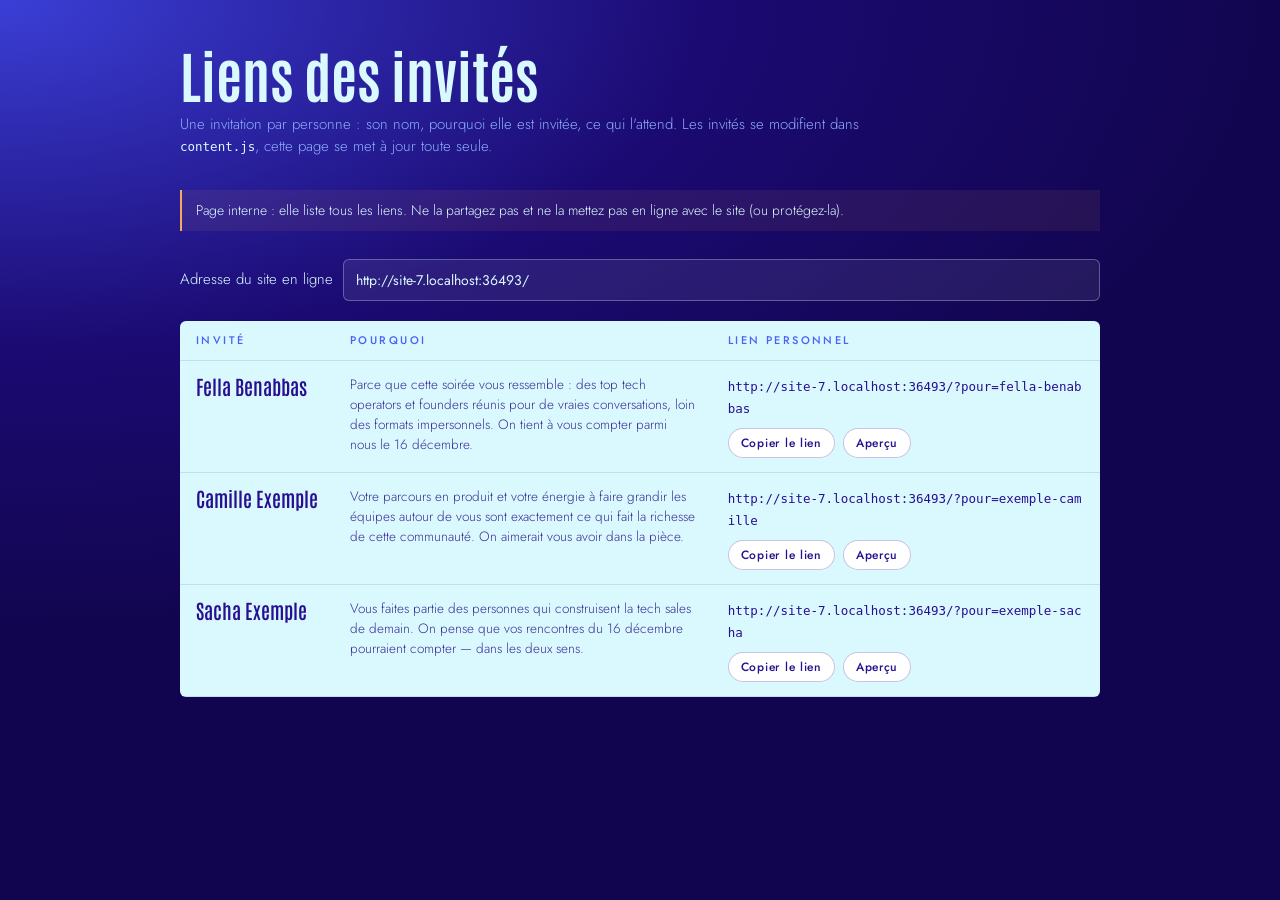
==== liens.html @ c218930a "Invitation interactive personnalisée — Intertech Talents, Paris 16.12 Enveloppe 3D animée (GSAP), ca" ====
<!doctype html>
<html lang="fr">
<head>
  <meta charset="utf-8">
  <meta name="viewport" content="width=device-width, initial-scale=1">
  <meta name="robots" content="noindex, nofollow">
  <title>Liens des invités — Intertech Talents</title>
  <link rel="preconnect" href="https://fonts.googleapis.com">
  <link rel="preconnect" href="https://fonts.gstatic.com" crossorigin>
  <link href="https://fonts.googleapis.com/css2?family=Antonio:wght@600;700&family=Jost:wght@300;400;500&display=swap" rel="stylesheet">
  <style>
    :root { --ice:#daf9ff; --sky:#8bacfa; --amber:#f6a95f; --blue:#4d61f4; --ink:#280f91; --deep:#1b0a72; }
    * { box-sizing: border-box; }
    body { margin: 0; min-height: 100vh; background: radial-gradient(100% 70% at 0 0, #3b3fd6 0%, var(--deep) 55%, #12054f 100%) fixed;
      color: var(--ice); font: 300 15px/1.5 "Jost", system-ui, sans-serif; padding: 48px 16px; }
    .wrap { max-width: 920px; margin: 0 auto; }
    h1 { font: 700 clamp(36px, 6vw, 56px)/.94 "Antonio", sans-serif; margin: 0; }
    .sub { color: var(--sky); margin: 12px 0 32px; max-width: 46em; }
    .warn { border-left: 2px solid var(--amber); padding: 10px 14px; background: rgba(246,169,95,.08); margin-bottom: 28px; font-size: 14px; }
    table { width: 100%; border-collapse: collapse; background: var(--ice); color: var(--ink); border-radius: 6px; overflow: hidden; }
    th, td { text-align: left; padding: 14px 16px; border-bottom: 1px solid rgba(40,15,145,.12); vertical-align: top; }
    th { font: 500 11px/1 "Jost"; letter-spacing: .22em; text-transform: uppercase; color: var(--blue); }
    td.name { font: 600 20px/1.1 "Antonio", sans-serif; white-space: nowrap; }
    td.why { font-size: 13.5px; color: #3a2d96; max-width: 30em; }
    code { font-size: 12.5px; word-break: break-all; color: var(--ink); }
    .actions { display: flex; gap: 8px; flex-wrap: wrap; margin-top: 8px; }
    button, a.open { font: 500 12px/1 "Jost"; letter-spacing: .06em; border: 1px solid rgba(40,15,145,.25); background: #fff;
      color: var(--ink); padding: 8px 12px; border-radius: 999px; cursor: pointer; text-decoration: none; }
    button:hover, a.open:hover { background: var(--ink); color: var(--ice); }
    .base { display: flex; gap: 10px; align-items: center; margin-bottom: 20px; flex-wrap: wrap; }
    .base input { flex: 1; min-width: 240px; padding: 10px 12px; border-radius: 6px; border: 1px solid rgba(218,249,255,.3);
      background: rgba(255,255,255,.08); color: var(--ice); font: 400 14px "Jost"; }
    @media (max-width: 640px) { td.why { display: none; } th.why { display: none; } td.name { white-space: normal; } }
  </style>
</head>
<body>
  <div class="wrap">
    <h1>Liens des invités</h1>
    <p class="sub">Une invitation par personne : son nom, pourquoi elle est invitée, ce qui l'attend. Les invités se modifient dans <code style="color:var(--ice)">content.js</code>, cette page se met à jour toute seule.</p>
    <p class="warn">Page interne : elle liste tous les liens. Ne la partagez pas et ne la mettez pas en ligne avec le site (ou protégez-la).</p>
    <label class="base">Adresse du site en ligne
      <input id="base" type="url" placeholder="https://invitation.intertech-talents.com/">
    </label>
    <table>
      <thead><tr><th>Invité</th><th class="why">Pourquoi</th><th>Lien personnel</th></tr></thead>
      <tbody id="rows"></tbody>
    </table>
  </div>
  <script src="content.js"></script>
  <script>
    (function () {
      const guests = (window.INVITATION && window.INVITATION.guests) || [];
      const baseInput = document.getElementById("base");
      const here = location.protocol.startsWith("http") ? location.href.replace(/liens\.html.*$/, "") : "";
      let saved = ""; try { saved = localStorage.getItem("it-base") || ""; } catch (e) {}
      baseInput.value = saved || here;
      const rows = document.getElementById("rows");
      function link(id) {
        let b = baseInput.value.trim() || here || "./";
        if (!b.endsWith("/") && !b.endsWith(".html")) b += "/";
        return b + "?pour=" + encodeURIComponent(id);
      }
      function render() {
        rows.textContent = "";
        guests.forEach((g) => {
          const tr = document.createElement("tr");
          const n = document.createElement("td"); n.className = "name"; n.textContent = [g.prenom, g.nom].filter(Boolean).join(" ");
          const w = document.createElement("td"); w.className = "why"; w.textContent = g.why || "—";
          const l = document.createElement("td");
          const url = link(g.id);
          const c = document.createElement("code"); c.textContent = url;
          const a = document.createElement("div"); a.className = "actions";
          const copy = document.createElement("button"); copy.type = "button"; copy.textContent = "Copier le lien";
          copy.onclick = async () => { try { await navigator.clipboard.writeText(url); copy.textContent = "Copié ✓"; } catch (e) { copy.textContent = "Copie impossible"; } setTimeout(() => (copy.textContent = "Copier le lien"), 1600); };
          const open = document.createElement("a"); open.className = "open"; open.href = "index.html?pour=" + encodeURIComponent(g.id); open.target = "_blank"; open.rel = "noopener"; open.textContent = "Aperçu";
          a.append(copy, open); l.append(c, a);
          tr.append(n, w, l); rows.appendChild(tr);
        });
      }
      baseInput.addEventListener("input", () => { try { localStorage.setItem("it-base", baseInput.value); } catch (e) {} render(); });
      render();
    })();
  </script>
</body>
</html>
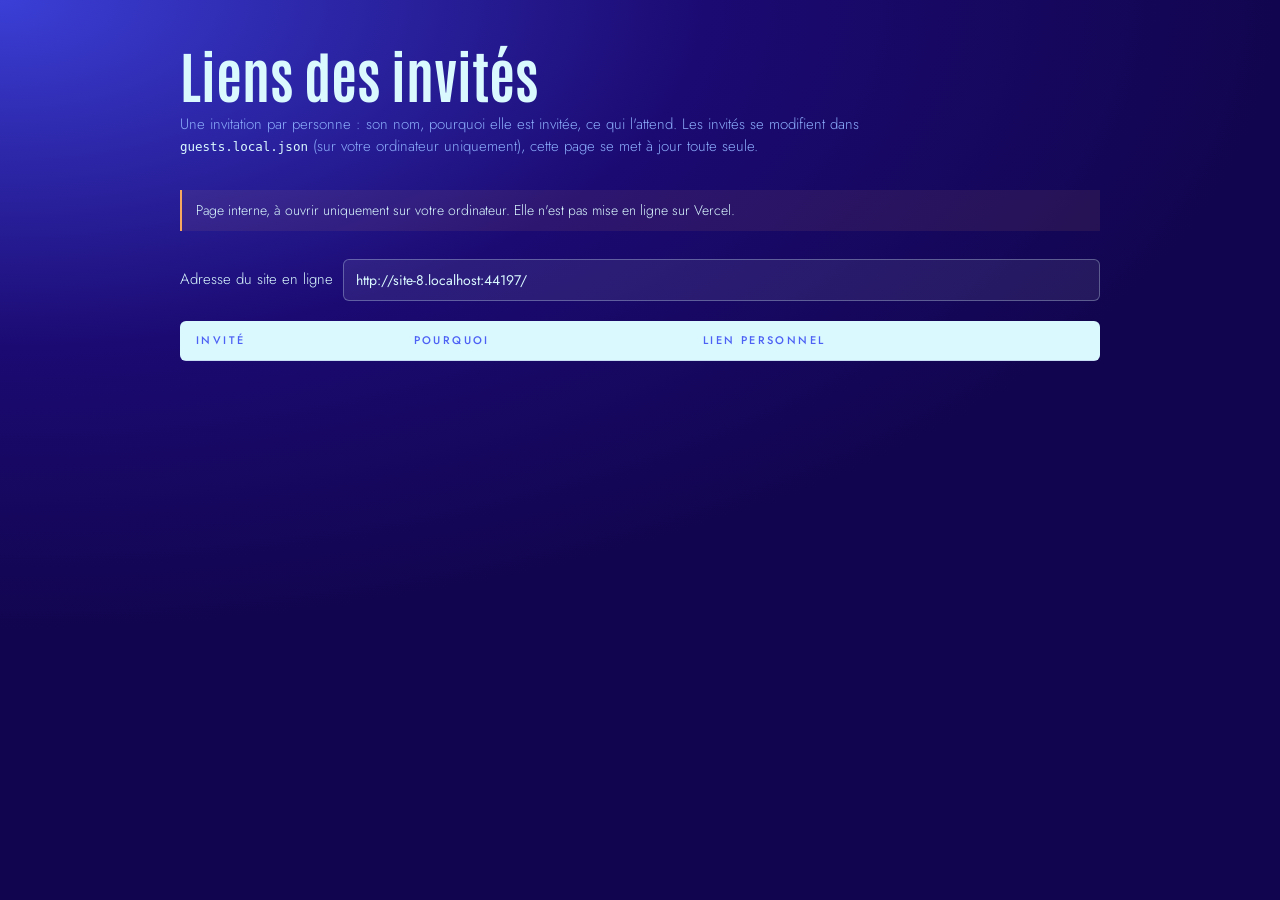
==== commit 1e7f79cf: "Liste des invités hors du dépôt + retrait des demi-cercles - Invités servis par une fonction Vercel " ====
--- a/liens.html
+++ b/liens.html
@@ -36,8 +36,8 @@
 <body>
   <div class="wrap">
     <h1>Liens des invités</h1>
-    <p class="sub">Une invitation par personne : son nom, pourquoi elle est invitée, ce qui l'attend. Les invités se modifient dans <code style="color:var(--ice)">content.js</code>, cette page se met à jour toute seule.</p>
-    <p class="warn">Page interne : elle liste tous les liens. Ne la partagez pas et ne la mettez pas en ligne avec le site (ou protégez-la).</p>
+    <p class="sub">Une invitation par personne : son nom, pourquoi elle est invitée, ce qui l'attend. Les invités se modifient dans <code style="color:var(--ice)">guests.local.json</code> (sur votre ordinateur uniquement), cette page se met à jour toute seule.</p>
+    <p class="warn">Page interne, à ouvrir uniquement sur votre ordinateur. Elle n'est pas mise en ligne sur Vercel.</p>
     <label class="base">Adresse du site en ligne
       <input id="base" type="url" placeholder="https://invitation.intertech-talents.com/">
     </label>
@@ -49,7 +49,7 @@
   <script src="content.js"></script>
   <script>
     (function () {
-      const guests = (window.INVITATION && window.INVITATION.guests) || [];
+      let guests = [];
       const baseInput = document.getElementById("base");
       const here = location.protocol.startsWith("http") ? location.href.replace(/liens\.html.*$/, "") : "";
       let saved = ""; try { saved = localStorage.getItem("it-base") || ""; } catch (e) {}
@@ -77,6 +77,8 @@
           tr.append(n, w, l); rows.appendChild(tr);
         });
       }
+      fetch("guests.local.json", { cache: "no-store" }).then((r) => r.ok ? r.json() : []).then((list) => { guests = list; render(); })
+        .catch(() => { rows.innerHTML = "<tr><td colspan=3>Impossible de lire guests.local.json : lancez la page via un petit serveur local (voir README).</td></tr>"; });
       baseInput.addEventListener("input", () => { try { localStorage.setItem("it-base", baseInput.value); } catch (e) {} render(); });
       render();
     })();
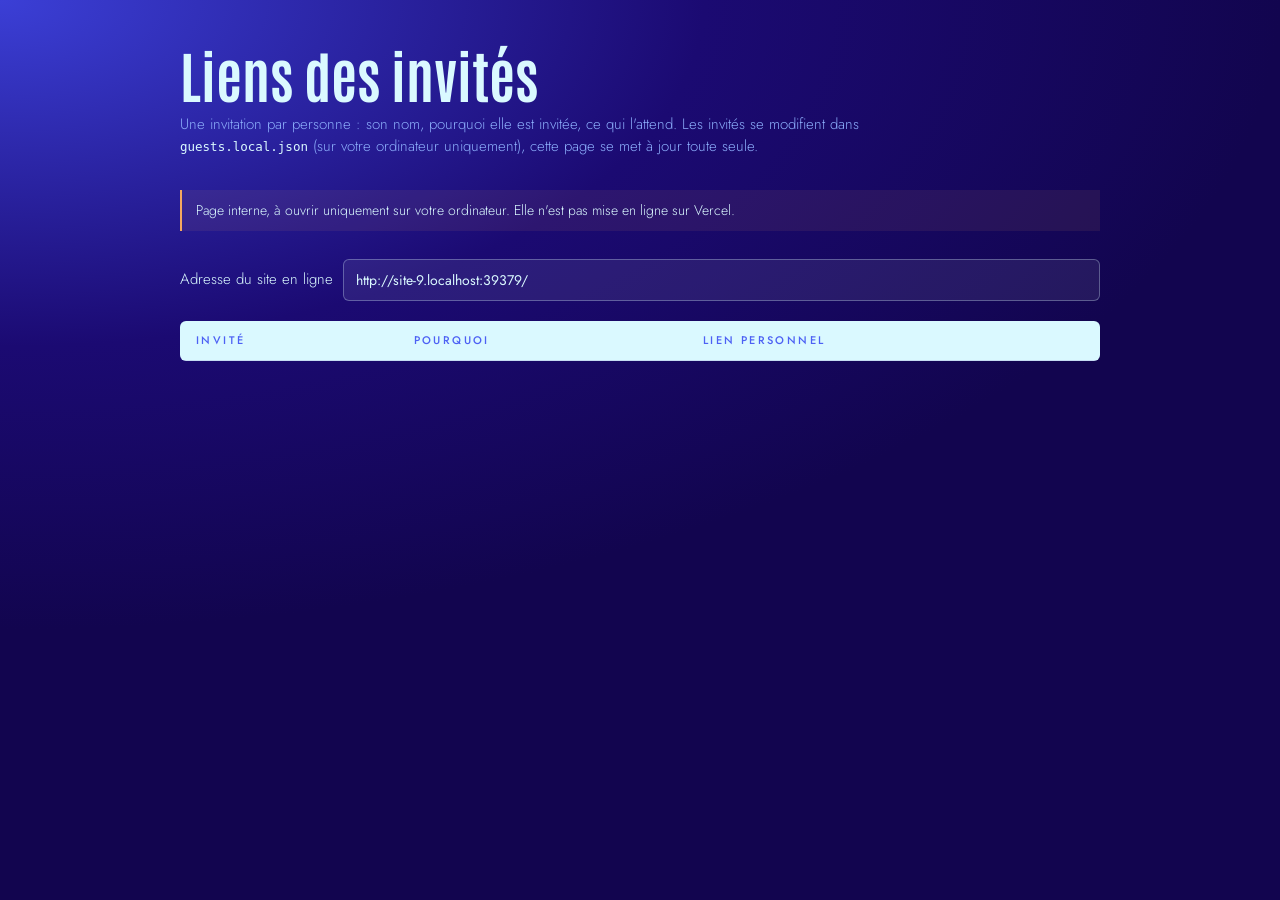
==== commit 654dfceb: "Liens autonomes ?i= : la fiche de l'invité est dans son lien Fonctionne sur GitHub Pages sans stocke" ====
--- a/liens.html
+++ b/liens.html
@@ -39,7 +39,7 @@
     <p class="sub">Une invitation par personne : son nom, pourquoi elle est invitée, ce qui l'attend. Les invités se modifient dans <code style="color:var(--ice)">guests.local.json</code> (sur votre ordinateur uniquement), cette page se met à jour toute seule.</p>
     <p class="warn">Page interne, à ouvrir uniquement sur votre ordinateur. Elle n'est pas mise en ligne sur Vercel.</p>
     <label class="base">Adresse du site en ligne
-      <input id="base" type="url" placeholder="https://invitation.intertech-talents.com/">
+      <input id="base" type="url" placeholder="https://celinlin.github.io/invitation-16-12-winter-edition/">
     </label>
     <table>
       <thead><tr><th>Invité</th><th class="why">Pourquoi</th><th>Lien personnel</th></tr></thead>
@@ -55,10 +55,16 @@
       let saved = ""; try { saved = localStorage.getItem("it-base") || ""; } catch (e) {}
       baseInput.value = saved || here;
       const rows = document.getElementById("rows");
-      function link(id) {
+      // Le lien contient la fiche de l'invité (encodée) : rien n'est stocké en ligne.
+      function token(g) {
+        const json = JSON.stringify({ p: g.prenom || "", n: g.nom || "", w: g.why || "", a: g.awaits || "" });
+        let bin = ""; new TextEncoder().encode(json).forEach((x) => (bin += String.fromCharCode(x)));
+        return btoa(bin).replace(/\+/g, "-").replace(/\//g, "_").replace(/=+$/, "");
+      }
+      function link(g) {
         let b = baseInput.value.trim() || here || "./";
         if (!b.endsWith("/") && !b.endsWith(".html")) b += "/";
-        return b + "?pour=" + encodeURIComponent(id);
+        return b + "?i=" + token(g);
       }
       function render() {
         rows.textContent = "";
@@ -67,12 +73,12 @@
           const n = document.createElement("td"); n.className = "name"; n.textContent = [g.prenom, g.nom].filter(Boolean).join(" ");
           const w = document.createElement("td"); w.className = "why"; w.textContent = g.why || "—";
           const l = document.createElement("td");
-          const url = link(g.id);
+          const url = link(g);
           const c = document.createElement("code"); c.textContent = url;
           const a = document.createElement("div"); a.className = "actions";
           const copy = document.createElement("button"); copy.type = "button"; copy.textContent = "Copier le lien";
           copy.onclick = async () => { try { await navigator.clipboard.writeText(url); copy.textContent = "Copié ✓"; } catch (e) { copy.textContent = "Copie impossible"; } setTimeout(() => (copy.textContent = "Copier le lien"), 1600); };
-          const open = document.createElement("a"); open.className = "open"; open.href = "index.html?pour=" + encodeURIComponent(g.id); open.target = "_blank"; open.rel = "noopener"; open.textContent = "Aperçu";
+          const open = document.createElement("a"); open.className = "open"; open.href = "index.html?i=" + token(g); open.target = "_blank"; open.rel = "noopener"; open.textContent = "Aperçu";
           a.append(copy, open); l.append(c, a);
           tr.append(n, w, l); rows.appendChild(tr);
         });
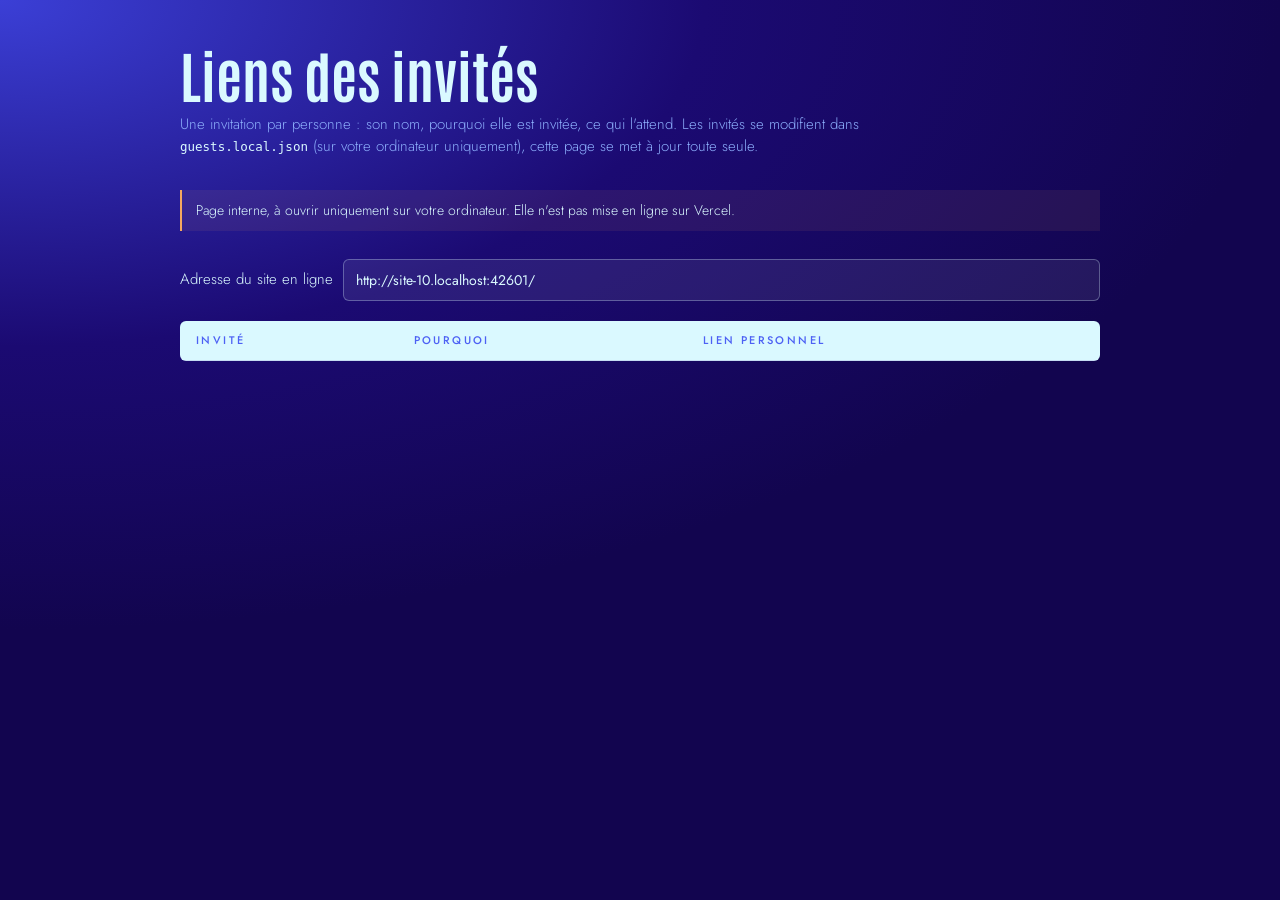
==== commit 82ae3e95: "Hologramme sur toute la carte (souris et tactile) + version anglaise - Reflets holographiques qui su" ====
--- a/liens.html
+++ b/liens.html
@@ -57,7 +57,7 @@
       const rows = document.getElementById("rows");
       // Le lien contient la fiche de l'invité (encodée) : rien n'est stocké en ligne.
       function token(g) {
-        const json = JSON.stringify({ p: g.prenom || "", n: g.nom || "", w: g.why || "", a: g.awaits || "" });
+        const json = JSON.stringify({ p: g.prenom || "", n: g.nom || "", w: g.why || "", a: g.awaits || "", we: g.why_en || "", ae: g.awaits_en || "" });
         let bin = ""; new TextEncoder().encode(json).forEach((x) => (bin += String.fromCharCode(x)));
         return btoa(bin).replace(/\+/g, "-").replace(/\//g, "_").replace(/=+$/, "");
       }
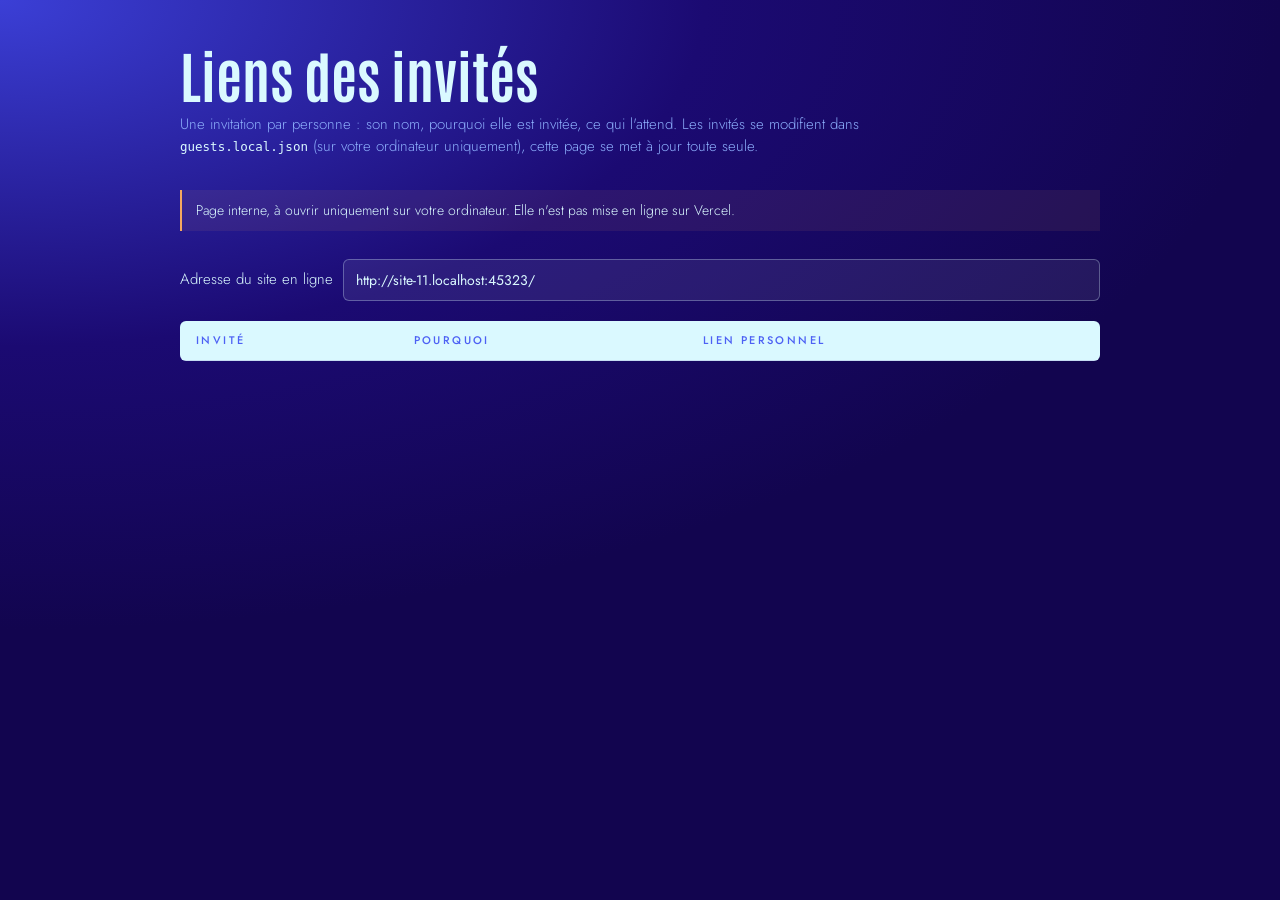
==== commit 1f9a2f90: "Liens courts : fiches invités chiffrées (AES-GCM), clé dans le lien - tools/encrypt-guests.js génère" ====
--- a/liens.html
+++ b/liens.html
@@ -61,10 +61,12 @@
         let bin = ""; new TextEncoder().encode(json).forEach((x) => (bin += String.fromCharCode(x)));
         return btoa(bin).replace(/\+/g, "-").replace(/\//g, "_").replace(/=+$/, "");
       }
+      // Lien court si l'invité a été chiffré (node tools/encrypt-guests.js), sinon lien autonome long.
+      const param = (g) => g.code && g.key ? g.code + "." + g.key : token(g);
       function link(g) {
         let b = baseInput.value.trim() || here || "./";
         if (!b.endsWith("/") && !b.endsWith(".html")) b += "/";
-        return b + "?i=" + token(g);
+        return b + "?i=" + param(g);
       }
       function render() {
         rows.textContent = "";
@@ -78,7 +80,7 @@
           const a = document.createElement("div"); a.className = "actions";
           const copy = document.createElement("button"); copy.type = "button"; copy.textContent = "Copier le lien";
           copy.onclick = async () => { try { await navigator.clipboard.writeText(url); copy.textContent = "Copié ✓"; } catch (e) { copy.textContent = "Copie impossible"; } setTimeout(() => (copy.textContent = "Copier le lien"), 1600); };
-          const open = document.createElement("a"); open.className = "open"; open.href = "index.html?i=" + token(g); open.target = "_blank"; open.rel = "noopener"; open.textContent = "Aperçu";
+          const open = document.createElement("a"); open.className = "open"; open.href = "index.html?i=" + param(g); open.target = "_blank"; open.rel = "noopener"; open.textContent = "Aperçu";
           a.append(copy, open); l.append(c, a);
           tr.append(n, w, l); rows.appendChild(tr);
         });
